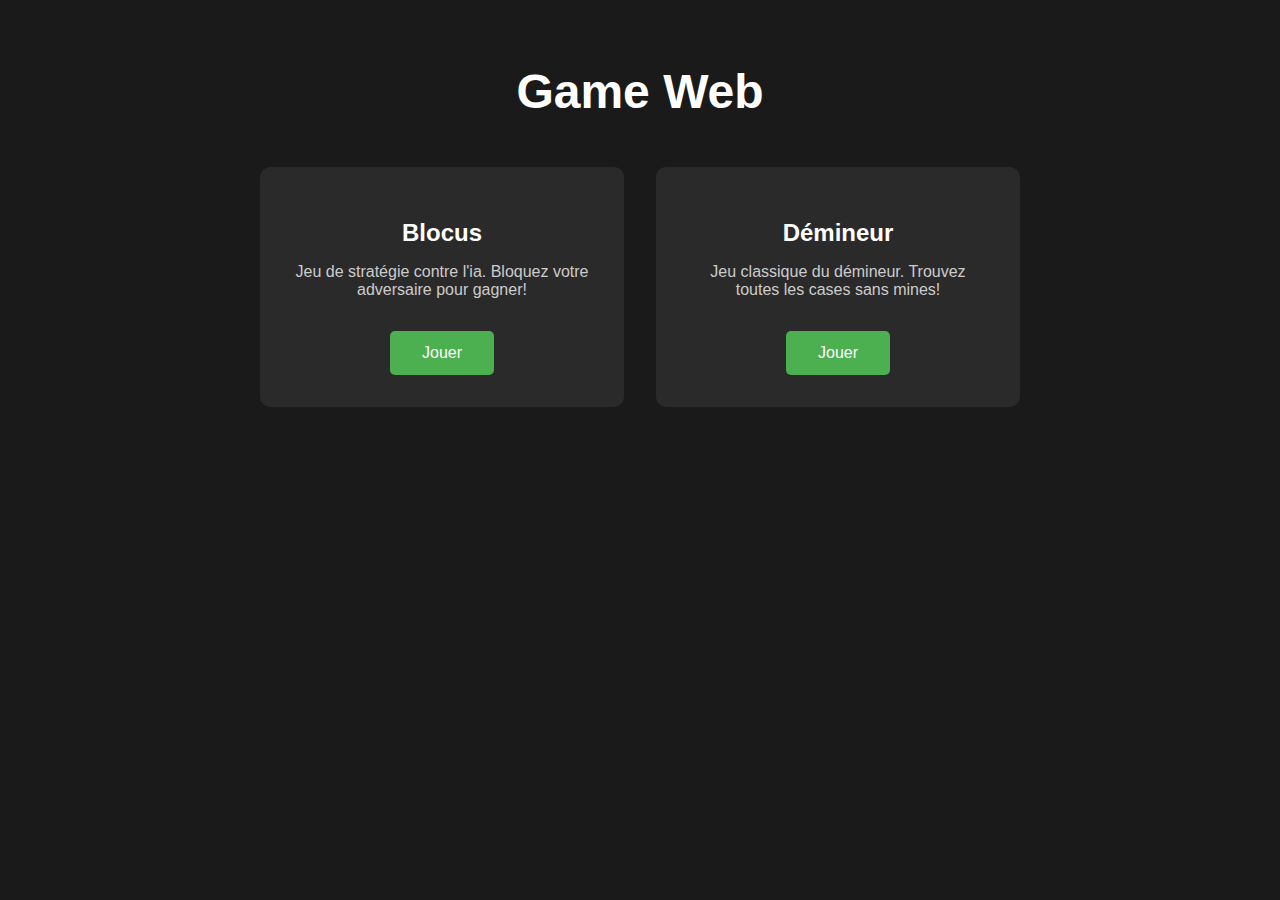
==== GameWeb/index.html @ d8971e61 "ajt temp gameweb" ====
<!DOCTYPE html>
<html lang="fr">
<head>
    <meta charset="UTF-8">
    <meta name="viewport" content="width=device-width, initial-scale=1.0">
    <title>Game Web</title>

    <link rel="stylesheet" href="color.css">
    <link rel="stylesheet" href="styles.css">
    
</head>
<body>
    <div class="container">
        <h1>Game Web</h1>
        <div class="games-container">
            <div class="game-card">
                <h2>Blocus</h2>
                <p>Jeu de stratégie contre l'ia. Bloquez votre adversaire pour gagner!</p>
                <a href="blocusJS/GameBlocus.html" class="play-button">Jouer</a>
            </div>
            <div class="game-card">
                <h2>Démineur</h2>
                <p>Jeu classique du démineur. Trouvez toutes les cases sans mines!</p>
                <a href="demineurJS/Demineur.html" class="play-button">Jouer</a>
            </div>
        </div>
    </div>
</body>
</html>
---- GameWeb/color.css ----
:root {
    --bg-color: #1a1a1a;
    --text-color: #fff;
    --container-bg: #2a2a2a;
    --text-secondary: #ccc;
    --primary: #4CAF50;
    --primary-hover: #4fce56;
}
---- GameWeb/styles.css ----
@import url("./color.css");

body {
    margin: 0;
    padding: 0;
    min-height: 100vh;
    font-family: Arial, sans-serif;
    background-color: var(--bg-color);
    color: var(--text-color);
}

.container {
    max-width: 1200px;
    margin: 0 auto;
    padding: 2rem;
}

h1 {
    text-align: center;
    font-size: 3rem;
    margin-bottom: 3rem;
    color: var(--text-color);
}

.games-container {
    display: flex;
    justify-content: center;
    gap: 2rem;
    flex-wrap: wrap;
}

.game-card {
    background-color: var(--container-bg);
    border-radius: 10px;
    padding: 2rem;
    width: 300px;
    text-align: center;
    transition: transform 0.3s ease;
}

.game-card:hover {
    transform: translateY(-10px);
}

.game-card h2 {
    color: var(--text-color);
    margin-bottom: 1rem;
}

.game-card p {
    color: var(--text-secondary);
    margin-bottom: 2rem;
}

.play-button {
    display: inline-block;
    padding: 0.8rem 2rem;
    background-color: var(--primary);
    color: var(--text-color);
    text-decoration: none;
    border-radius: 5px;
    transition: background-color 0.3s ease;
}

.play-button:hover {
    background-color: var(--primary-hover);
}

@media (max-width: 768px) {
    .container {
        padding: 1rem;
    }
}
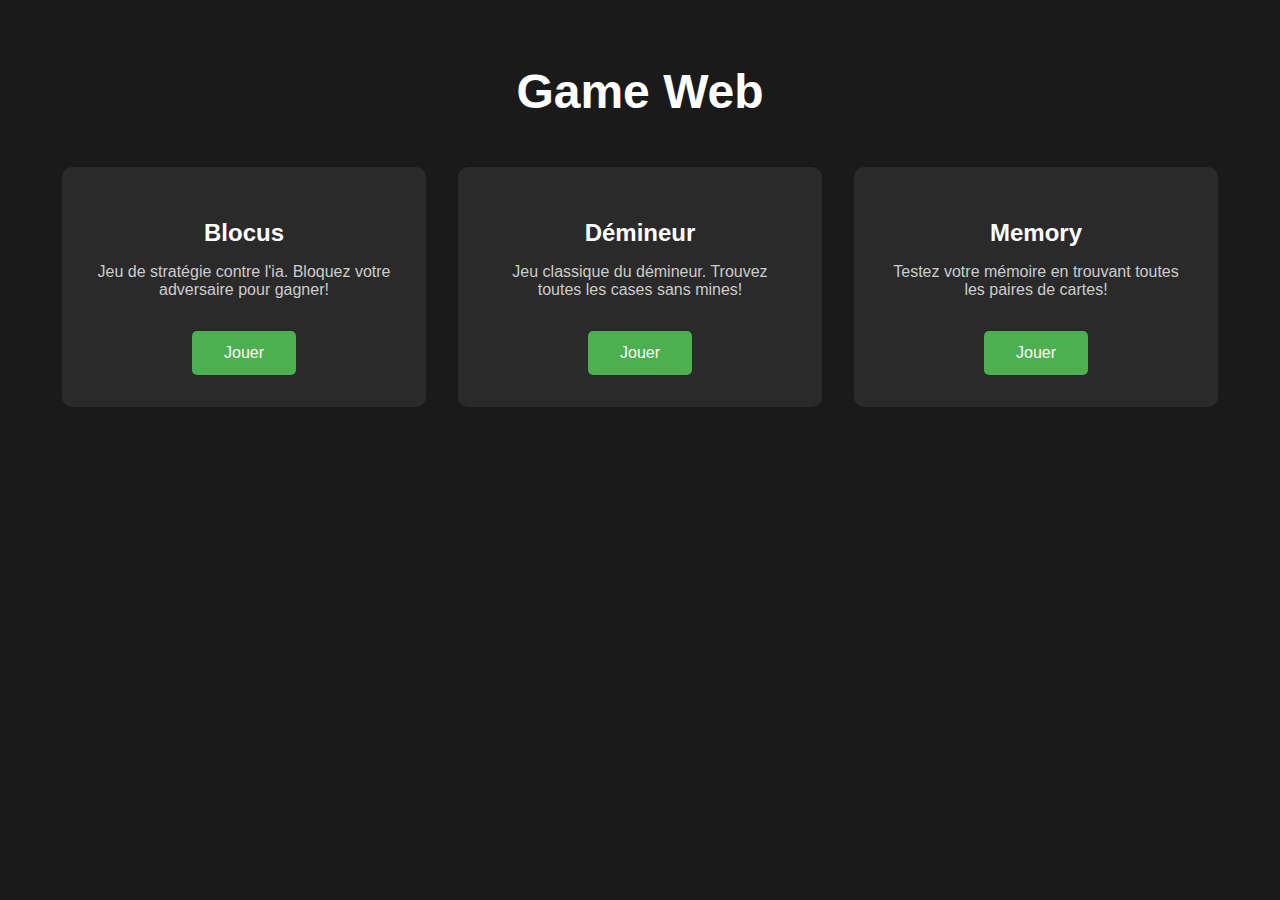
==== commit bdb71834: "add memory" ====
--- a/GameWeb/index.html
+++ b/GameWeb/index.html
@@ -23,6 +23,11 @@
                 <p>Jeu classique du démineur. Trouvez toutes les cases sans mines!</p>
                 <a href="demineurJS/Demineur.html" class="play-button">Jouer</a>
             </div>
+            <div class="game-card">
+                <h2>Memory</h2>
+                <p>Testez votre mémoire en trouvant toutes les paires de cartes!</p>
+                <a href="memoryJS/GameMemory.html" class="play-button">Jouer</a>
+            </div>
         </div>
     </div>
 </body>
